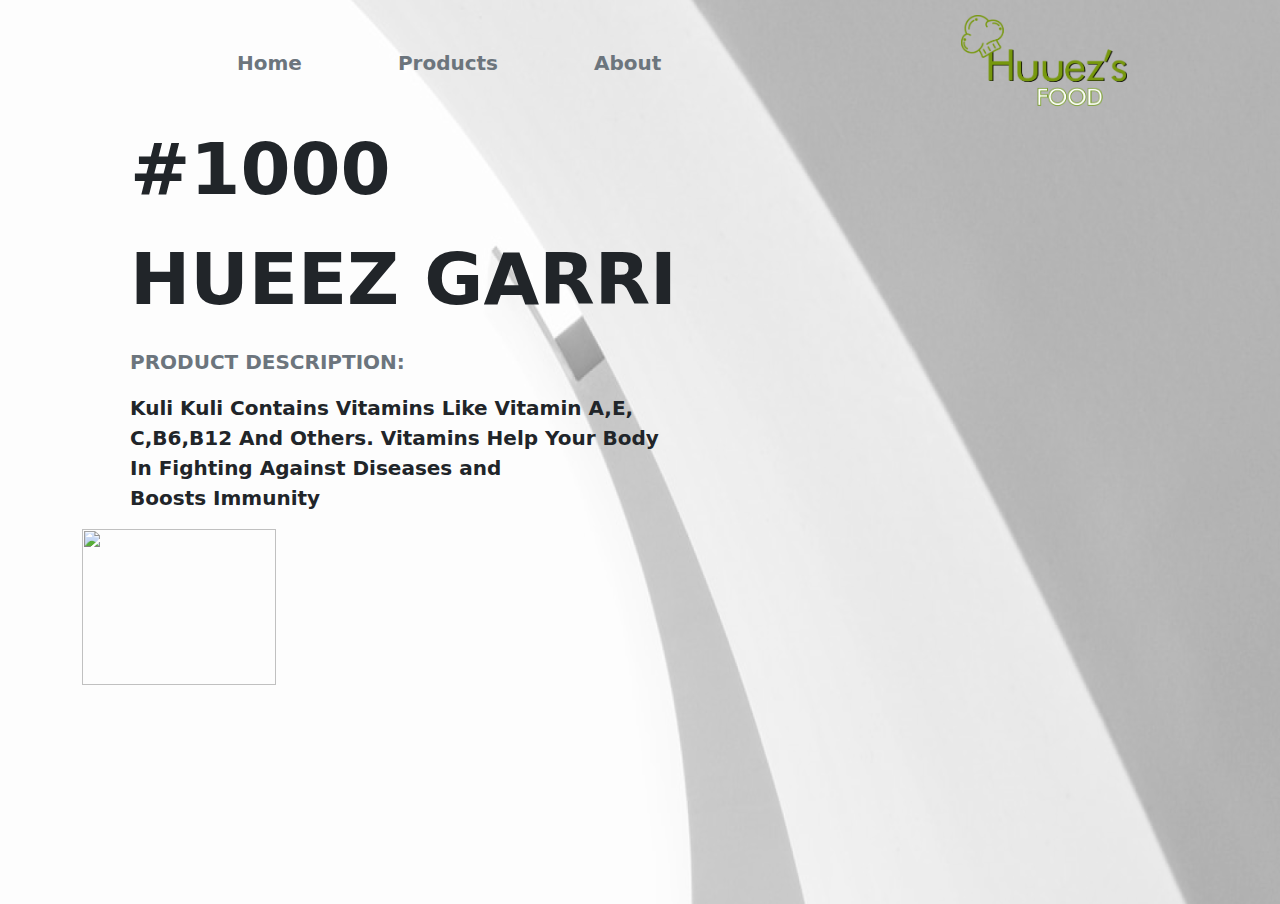
==== product.html @ 0eb92f41 "Huuez foods project" ====
<html lang="en">
<head>
    <meta charset="UTF-8">
    <meta http-equiv="X-UA-Compatible" content="IE=edge">
    <meta name="viewport" content="width=device-width, initial-scale=1.0">
    <title>Huuez |Product</title>
    <link rel="stylesheet" href="/product.css">
    <link rel="stylesheet" href="/bootstrap.min.css">
    <script src="/bootstrap.min.js"></script>
</head>
<body>
    <section id="product">
        <div class="container-lg">
            <nav class="row align-center justify-content-center">
                <ul class="col-6 col-md-8 ms-5 nav">
                    <a class="text-muted text-decoration-none m-5 fw-bold fs-5" href="#">Home</a>
                    <a class="text-muted text-decoration-none m-5 fw-bold fs-5" href="#">Products</a>
                    <a class="text-muted text-decoration-none m-5 fw-bold fs-5 " href="#">About</a>
                </ul>
                <img class="img-fluid col-md-2 col-3 mt-0" src="/imge&video/Asset 15@4x.png" alt="">
            </nav>
            <h1 class="display-2 fw-bold mx-5">#1000</h1>
            <p class="fw-bold mt-4 display-2 mx-5">HUEEZ GARRI</p>
            <p class="lead mx-5 mt-4 fw-bold text-muted fs-5">PRODUCT DESCRIPTION:</p>
            <p class="mx-5 fs-5 fw-bold">Kuli Kuli Contains Vitamins Like Vitamin A,E,<br>
                C,B6,B12 And Others. Vitamins Help Your Body <br>
                In Fighting Against Diseases and <br>
                Boosts Immunity</p>
                <a href="#"><img class="img-fluid display-inline col-5" src="/imge&video/button2.png" alt=""></a>
        </div>
    </section>
</body>
</html>
---- product.css ----
#product{
    background-image: url(/imge&video/back.png);
    background-repeat: no-repeat;
    background-size: cover;
    background-color: rgba(255, 255, 255, 0.473);
    background-blend-mode: lighten;
}
.img-fluid{
    height: 200px;
    width: 300px;
    object-fit: contain;
}
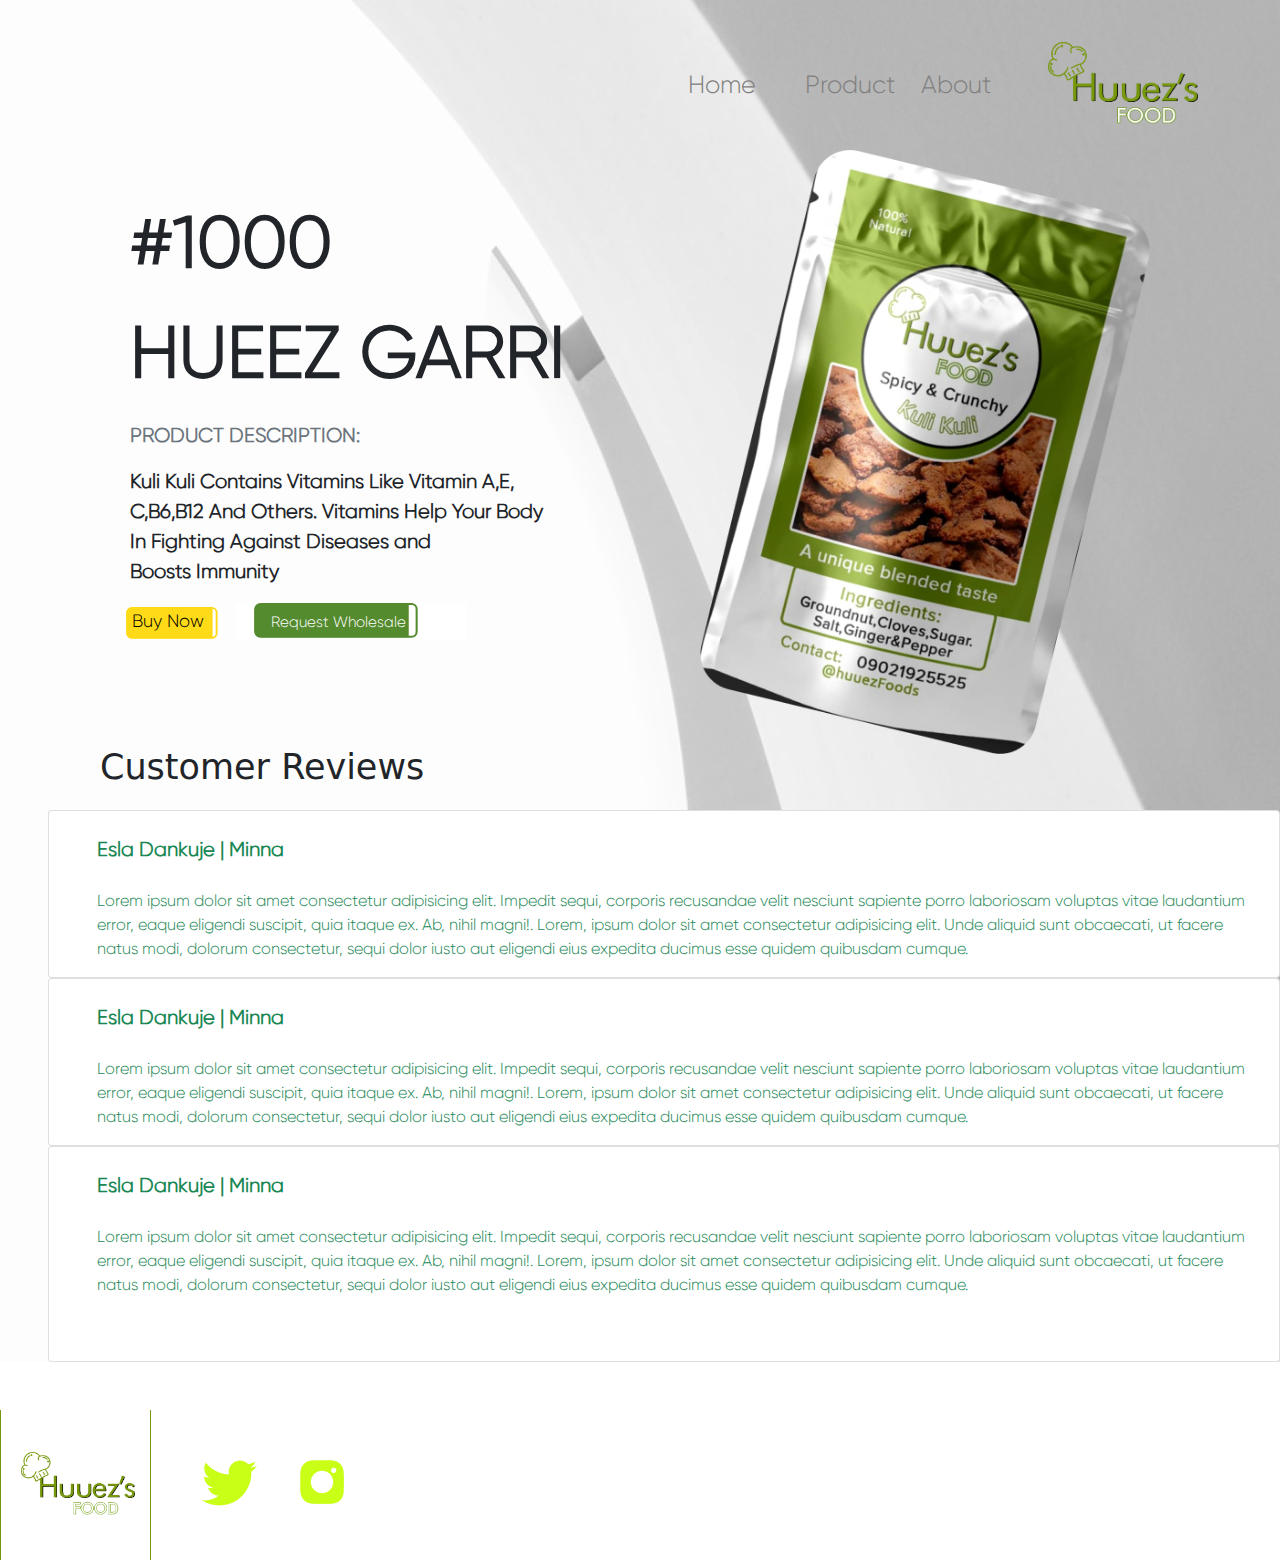
==== commit 17f1a6c0: "product & check-out pages" ====
--- a/product.html
+++ b/product.html
@@ -4,30 +4,90 @@
     <meta http-equiv="X-UA-Compatible" content="IE=edge">
     <meta name="viewport" content="width=device-width, initial-scale=1.0">
     <title>Huuez |Product</title>
-    <link rel="stylesheet" href="/product.css">
-    <link rel="stylesheet" href="/bootstrap.min.css">
-    <script src="/bootstrap.min.js"></script>
+    <link rel="stylesheet" href="/public/product.css">
+    <link rel="stylesheet" href="public/bootstrap.min.css">
+    <script src="public/bootstrap.min.js"></script>
 </head>
 <body>
     <section id="product">
         <div class="container-lg">
-            <nav class="row align-center justify-content-center">
-                <ul class="col-6 col-md-8 ms-5 nav">
-                    <a class="text-muted text-decoration-none m-5 fw-bold fs-5" href="#">Home</a>
-                    <a class="text-muted text-decoration-none m-5 fw-bold fs-5" href="#">Products</a>
-                    <a class="text-muted text-decoration-none m-5 fw-bold fs-5 " href="#">About</a>
-                </ul>
-                <img class="img-fluid col-md-2 col-3 mt-0" src="/imge&video/Asset 15@4x.png" alt="">
-            </nav>
-            <h1 class="display-2 fw-bold mx-5">#1000</h1>
+            <div class="grid-container">
+                <div class="navs">
+                    <a href="#">Home</a>
+                    <a href="#">Product</a>
+                    <a href="#">About</a>
+                </div>
+                <div class="logo">
+                    <img src="/imge&video/Asset 15@4x.png" alt="">
+                </div>
+            </div>
+            <h1 class="display-2 fw-bold mx-5 money">#1000</h1>
             <p class="fw-bold mt-4 display-2 mx-5">HUEEZ GARRI</p>
             <p class="lead mx-5 mt-4 fw-bold text-muted fs-5">PRODUCT DESCRIPTION:</p>
             <p class="mx-5 fs-5 fw-bold">Kuli Kuli Contains Vitamins Like Vitamin A,E,<br>
                 C,B6,B12 And Others. Vitamins Help Your Body <br>
                 In Fighting Against Diseases and <br>
                 Boosts Immunity</p>
-                <a href="#"><img class="img-fluid display-inline col-5" src="/imge&video/button2.png" alt=""></a>
+                <a href="/check-out.html"><button class="btn-1">Buy Now</button></a>
+                <a href="/check-out.html"><button class="btn-2">Request Wholesale</button></a>
+                <img class="img-fluid-1 img-fluid" src="/imge&video/WhatsApp Image 2022-07-22 at 12.32 2.png" alt="">
         </div>
+        <img class="img-fluid-2 img-fluid" src="/imge&video/WhatsApp Image 2022-07-22 at 12.32 2.png" alt="">
+        <p class="review">Customer Reviews</p>
+        <div class="card ms-5">
+            <div class="card-title ps-5 mt-4 text-success fw-bold fs-5">
+                Esla Dankuje | Minna 
+            </div>
+            <div class="card-body ps-5 text-success">
+              Lorem ipsum dolor sit amet consectetur adipisicing elit. Impedit sequi, corporis
+               recusandae velit nesciunt sapiente porro 
+              laboriosam voluptas vitae laudantium error, eaque eligendi suscipit, quia itaque ex. Ab, nihil magni!.
+              Lorem, ipsum dolor sit amet consectetur adipisicing elit. Unde aliquid sunt obcaecati, ut facere natus
+               modi, dolorum consectetur, sequi dolor iusto aut eligendi eius expedita ducimus
+                esse quidem quibusdam cumque.
+            </div>
+          </div>
+          <div class="card ms-5">
+            <div class="card-title ps-5 mt-4 text-success fw-bold fs-5">
+                Esla Dankuje | Minna 
+            </div>
+            <div class="card-body ps-5 text-success">
+              Lorem ipsum dolor sit amet consectetur adipisicing elit. Impedit sequi, corporis
+               recusandae velit nesciunt sapiente porro 
+              laboriosam voluptas vitae laudantium error, eaque eligendi suscipit, quia itaque ex. Ab, nihil magni!.
+              Lorem, ipsum dolor sit amet consectetur adipisicing elit. Unde aliquid sunt obcaecati, ut facere natus
+               modi, dolorum consectetur, sequi dolor iusto aut eligendi eius expedita ducimus
+                esse quidem quibusdam cumque.
+            </div>
+          </div>
+          <div class="card ms-5 mb-5">
+            <div class="card-title ps-5 mt-4 text-success fw-bold fs-5">
+                Esla Dankuje | Minna 
+            </div>
+            <div class="card-body ps-5 text-success mb-5">
+              Lorem ipsum dolor sit amet consectetur adipisicing elit. Impedit sequi, corporis
+               recusandae velit nesciunt sapiente porro 
+              laboriosam voluptas vitae laudantium error, eaque eligendi suscipit, quia itaque ex. Ab, nihil magni!.
+              Lorem, ipsum dolor sit amet consectetur adipisicing elit. Unde aliquid sunt obcaecati, ut facere natus
+               modi, dolorum consectetur, sequi dolor iusto aut eligendi eius expedita ducimus
+                esse quidem quibusdam cumque.
+            </div>
+          </div>
     </section>
+    <footer class="grid-container1">
+        <img src="/imge&video/Asset 15@4x.png" alt="">
+        <div class="icons">
+            <a href="#" class="tw">Twitter</a>
+            <a href="#" class="ig">instagram</a>
+        </div>    
+    </footer>
+    
 </body>
-</html>+</html>
+<!--<div class="row">
+    <img class="img-fluid col-3 col-lg-2 col-xxl-2 m-3" src="/imge&video/Asset 15@4x.png" alt="">
+    <span>
+        <a href="#">Twitter</a>
+        <a href="#">instagram</a>
+    </span>
+</div>--- a/public/product.css
+++ b/public/product.css
@@ -0,0 +1,187 @@
+@font-face{
+    font-family: gilroy;
+    src: url(/imge&video/Radomir\ Tinkov\ -\ Gilroy-Light.otf);
+}
+div{
+    font-family: gilroy;
+}
+#product{
+    background-image: url(/imge&video/back.png);
+    background-repeat: no-repeat;
+    background-size: cover;
+    background-color: rgba(255, 255, 255, 0.473);
+    background-blend-mode: lighten;
+}
+.money{
+    padding-top: 200px;
+}
+div.navs > a:nth-child(1):hover{
+    color: #77970c;
+}
+div.navs > a:nth-child(2):hover{
+    color: #77970c;
+}
+div.navs > a:nth-child(3):hover{
+    color: #77970c;
+}
+/*navbar styles*/
+.navs{
+    display: grid;
+    grid-template-columns: 1fr 1fr 1fr;
+    column-gap: 20px;
+    max-width: 1200px;
+    align-items: center;
+}
+.navs a{
+    text-decoration: none;
+    color: grey;
+    font-size: 25px;
+}
+.grid-container{
+    display: grid;
+    grid-template-columns: 1fr 1fr 1fr;
+    column-gap: 30px;
+    margin-top: 10px;
+    float: right;
+    max-width: 1800px;
+    
+}
+#product > div.container-lg > div > div.logo > img{
+    width: 100%;
+}
+#product > div.container-lg > div > div.logo > img{
+    height: 150px;
+    width: 150px;
+    object-fit: contain;
+    align-self: start;
+}
+#product > div.container-lg > div > div.navs{
+    grid-column: span 2;
+}
+.img-fluid{
+    height: 200px;
+    width: 300px;
+    object-fit: contain;
+}
+.btn-1{
+    background-image: url(/imge&video/Group\ 20.svg);
+    background-repeat: no-repeat;
+    background-size: 100px 32px;
+    font-size: 18px;
+    border: none;
+    margin-left: 40px;
+    padding-right: 18px;
+    padding-left: 10px;
+    padding-bottom: 5px;
+    background-color: white;
+}
+.btn-2{
+    margin-left: 10px;
+    padding: 8px;
+    background-image: url(/imge&video/Group\ 21.svg);
+    background-repeat: no-repeat;
+    background-size: 200px 35px;
+    color: white;
+    font-size: 15px;
+    padding-right: 60px;
+    padding-left: 35px;
+    border: none;
+    background-color: white;
+}
+.img-fluid-1{
+    position: absolute;
+    float: right;
+    top: 150px;
+    left: 700px;
+    height: 500px;
+    width: 450px;
+    object-fit: contain;
+}
+.review{
+    margin-top: 100px;
+    margin-left: 100px;
+    font-size: 35px;
+}
+
+.grid-container1{
+    display: grid;
+    grid-template-columns: 1fr 1fr;
+    max-width: 400px;
+    border-left: 1px solid #77970c;
+}
+.grid-container1 img{
+    height: 150px;
+    width: 150px;
+    object-fit: contain;
+    padding: 15px;
+    justify-self: start;
+    border-right: 1px solid #77970c;
+    padding-left: 20px;
+}
+.icons{
+    display: grid;
+    grid-template-columns: 1fr 1fr;
+    max-height: 50px;
+    margin-top: 50px;
+    
+}
+.tw{
+    background-image: url(/imge&video/Vector.png);
+    background-repeat: no-repeat;
+    text-indent: -1000px;
+    width: 100%;
+    justify-self: center;
+    
+}
+.ig{
+    background-image: url(/imge&video/Vector\ \(1\).png);
+    background-repeat: no-repeat;
+    text-indent: -1000px;
+    
+}
+.img-fluid-2{
+    display: none;
+}
+/*reposnsive*/
+@media screen and (max-width: 1115px){
+    .img-fluid-1{
+        position: absolute;
+        float: right;
+        top: 150px;
+        left: 650px;
+        height: 400px;
+        width: 350px;
+        object-fit: contain;
+    }
+}
+@media screen and (max-width: 1010px){
+    .img-fluid-1{
+        position: absolute;
+        float: right;
+        top: 150px;
+        left: 500px;
+        height: 400px;
+        width: 350px;
+        object-fit: contain;
+    }
+}
+@media screen and (max-width: 870px){
+    .img-fluid-1{
+       display: none;
+    }
+    .img-fluid-2{
+        display: block;
+        max-width: 750px;
+        margin: 10px auto;
+        height: 300px;
+        width: 300px;
+        object-fit: contain;
+    }
+}
+@media screen and (max-width: 580px){
+    .navs a{
+        grid-column: span 3;
+        max-width: 200px;
+        margin: 0 auto;
+    }
+}